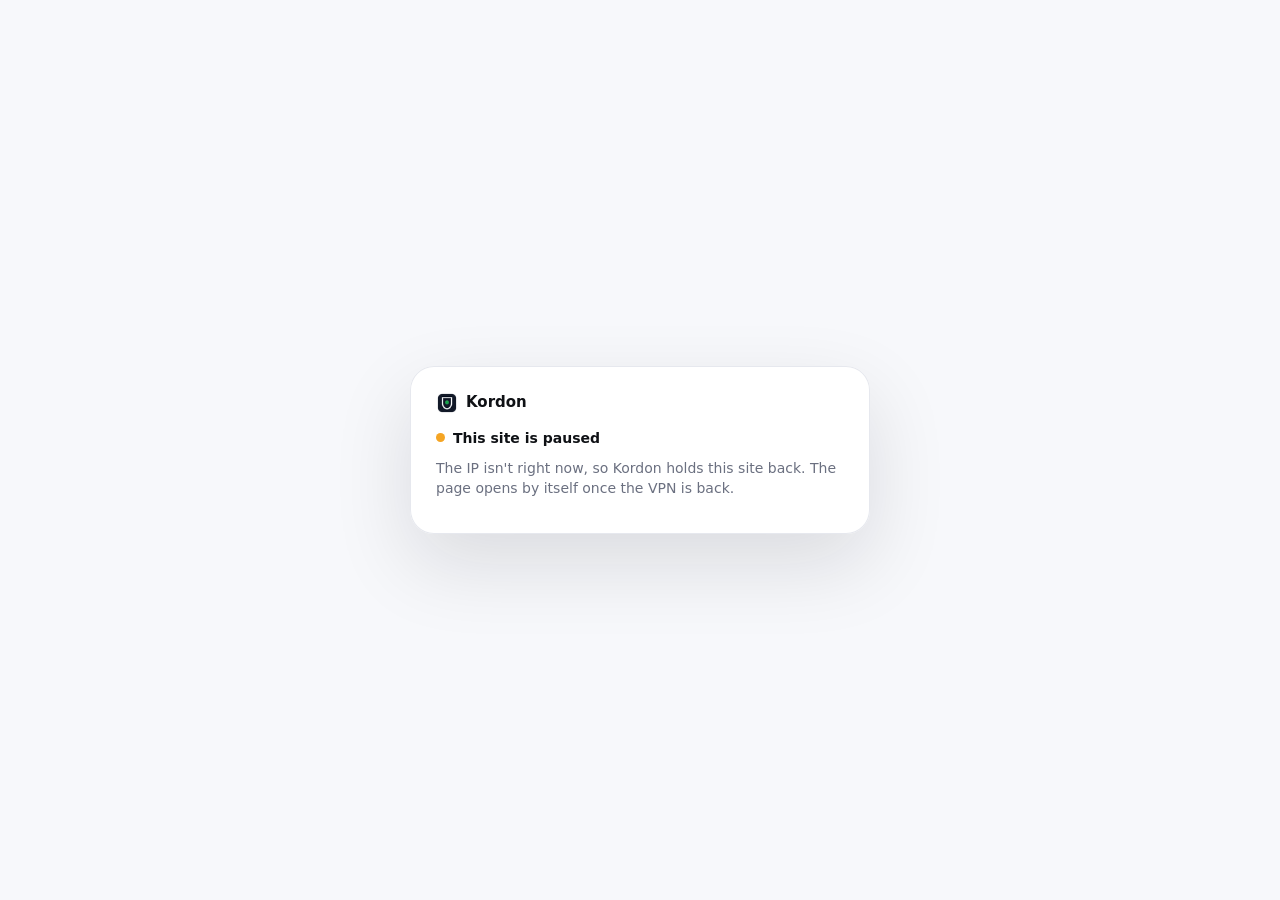
==== extension/blocked.html @ ca0dbd78 "Browser extension that pauses only AI tabs and checks WebRTC; Kordon answers it on 127.0.0.1:47833 T" ====
<!doctype html>
<html>
<head>
<meta charset="utf-8">
<title>Kordon</title>
<link rel="icon" href="icons/icon32.png">
<link rel="stylesheet" href="ui.css">
</head>
<body class="blocked">
<div class="card">
  <div class="top"><img src="icons/icon32.png" alt=""><b>Kordon</b></div>
  <div class="state warn"><span class="dot"></span><span id="t"></span></div>
  <p id="b"></p>
  <p class="url" id="u"></p>
  <p class="why" id="why"></p>
</div>
<script src="blocked.js"></script>
</body>
</html>
---- extension/ui.css ----
/* Shared by the popup and the "paused" page. Efimov Dev colours: blue only for the main action. */
:root {
  --bg: #F7F8FB; --card: #fff; --text: #0F1115; --muted: #6B7080; --line: #E6E8EE; --soft: #F1F3F7;
  --blue: #2F5BFF; --ok: #22C55E; --warn: #F5A524; --bad: #E5484D;
  color-scheme: light;
}
@media (prefers-color-scheme: dark) {
  :root { --bg: #0F1115; --card: #171A21; --text: #fff; --muted: #8B93A1; --line: #262A33; --soft: #20242C; color-scheme: dark; }
}
* { box-sizing: border-box; }
body { margin: 0; font: 14px/1.45 -apple-system, "Segoe UI", system-ui, sans-serif; color: var(--text); background: var(--bg); }
button { font: inherit; cursor: pointer; border: 0; border-radius: 999px; padding: 9px 14px; background: var(--soft); color: var(--text); font-weight: 600; transition: transform .25s cubic-bezier(.2,.8,.2,1), filter .2s; }
button:hover { transform: translateY(-2px); filter: brightness(1.05); }
button.pri { background: var(--blue); color: #fff; }
.top { display: flex; align-items: center; gap: 8px; font-size: 15px; }
.top img { width: 22px; height: 22px; border-radius: 6px; }
.state { display: flex; align-items: center; gap: 8px; font-weight: 700; margin-top: 14px; }
.dot { width: 9px; height: 9px; border-radius: 50%; background: var(--muted); flex: none; }
.ok .dot { background: var(--ok); } .warn .dot { background: var(--warn); } .bad .dot { background: var(--bad); }
.muted { color: var(--muted); }

/* the paused page */
body.blocked { min-height: 100vh; display: grid; place-items: center; padding: 20px; }
.blocked .card { width: min(460px, 100%); background: var(--card); border-radius: 24px; padding: 26px; box-shadow: 0 0 0 1px var(--line) inset, 0 30px 80px rgba(15,17,21,.12); }
.blocked p { color: var(--muted); margin: 10px 0 0; }
.blocked .url { font-size: 12.5px; word-break: break-all; opacity: .8; }
.blocked .why { font-size: 13px; }

/* popup */
body.popup { width: 340px; padding: 14px; }
.popup .sec { background: var(--card); border-radius: 16px; padding: 12px 14px; margin-top: 10px; box-shadow: 0 0 0 1px var(--line) inset; }
.popup .sec h3 { margin: 0 0 6px; font-size: 11px; text-transform: uppercase; letter-spacing: .08em; color: var(--muted); }
.popup .ip { font-weight: 700; font-size: 18px; margin-top: 4px; }
.popup .sites { max-height: 190px; overflow: auto; margin: 0 -4px; }
.popup label.site { display: flex; align-items: center; gap: 8px; padding: 4px; border-radius: 8px; font-size: 13px; }
.popup label.site:hover { background: var(--soft); }
.popup label.site input { accent-color: var(--blue); }
.popup .add { display: flex; gap: 6px; margin-top: 8px; }
.popup .add input { flex: 1; min-width: 0; border: 0; border-radius: 999px; padding: 8px 12px; background: var(--soft); color: var(--text); font: inherit; }
.popup .rtc { font-size: 13px; margin-top: 8px; }
.popup .row { display: flex; gap: 8px; align-items: center; flex-wrap: wrap; margin-top: 8px; }
.popup .foot { display: flex; justify-content: space-between; margin-top: 10px; font-size: 12px; }
.popup .foot a { color: var(--muted); text-decoration: none; }
.popup .note { font-size: 12px; color: var(--muted); margin-top: 6px; }
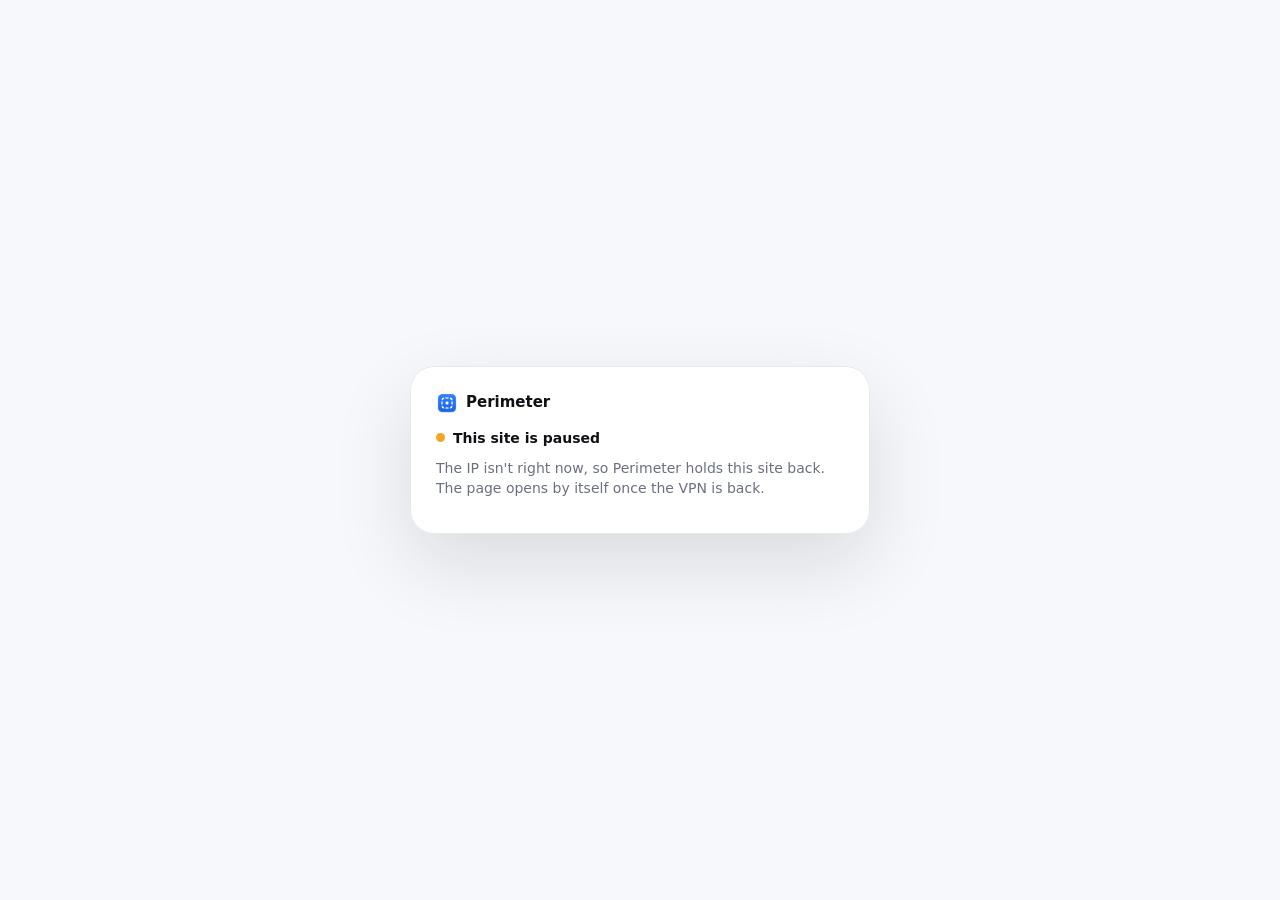
==== commit be091bda: "Perimeter: fork of Kordon without the cloud, with a new design Based on the last GPL-3.0 code of Kor" ====
--- a/extension/blocked.html
+++ b/extension/blocked.html
@@ -2,13 +2,13 @@
 <html>
 <head>
 <meta charset="utf-8">
-<title>Kordon</title>
+<title>Perimeter</title>
 <link rel="icon" href="icons/icon32.png">
 <link rel="stylesheet" href="ui.css">
 </head>
 <body class="blocked">
 <div class="card">
-  <div class="top"><img src="icons/icon32.png" alt=""><b>Kordon</b></div>
+  <div class="top"><img src="icons/icon32.png" alt=""><b>Perimeter</b></div>
   <div class="state warn"><span class="dot"></span><span id="t"></span></div>
   <p id="b"></p>
   <p class="url" id="u"></p>
--- a/extension/ui.css
+++ b/extension/ui.css
@@ -1,4 +1,4 @@
-/* Shared by the popup and the "paused" page. Efimov Dev colours: blue only for the main action. */
+/* Shared by the popup and the "paused" page. Colours: blue only for the main action. */
 :root {
   --bg: #F7F8FB; --card: #fff; --text: #0F1115; --muted: #6B7080; --line: #E6E8EE; --soft: #F1F3F7;
   --blue: #2F5BFF; --ok: #22C55E; --warn: #F5A524; --bad: #E5484D;
